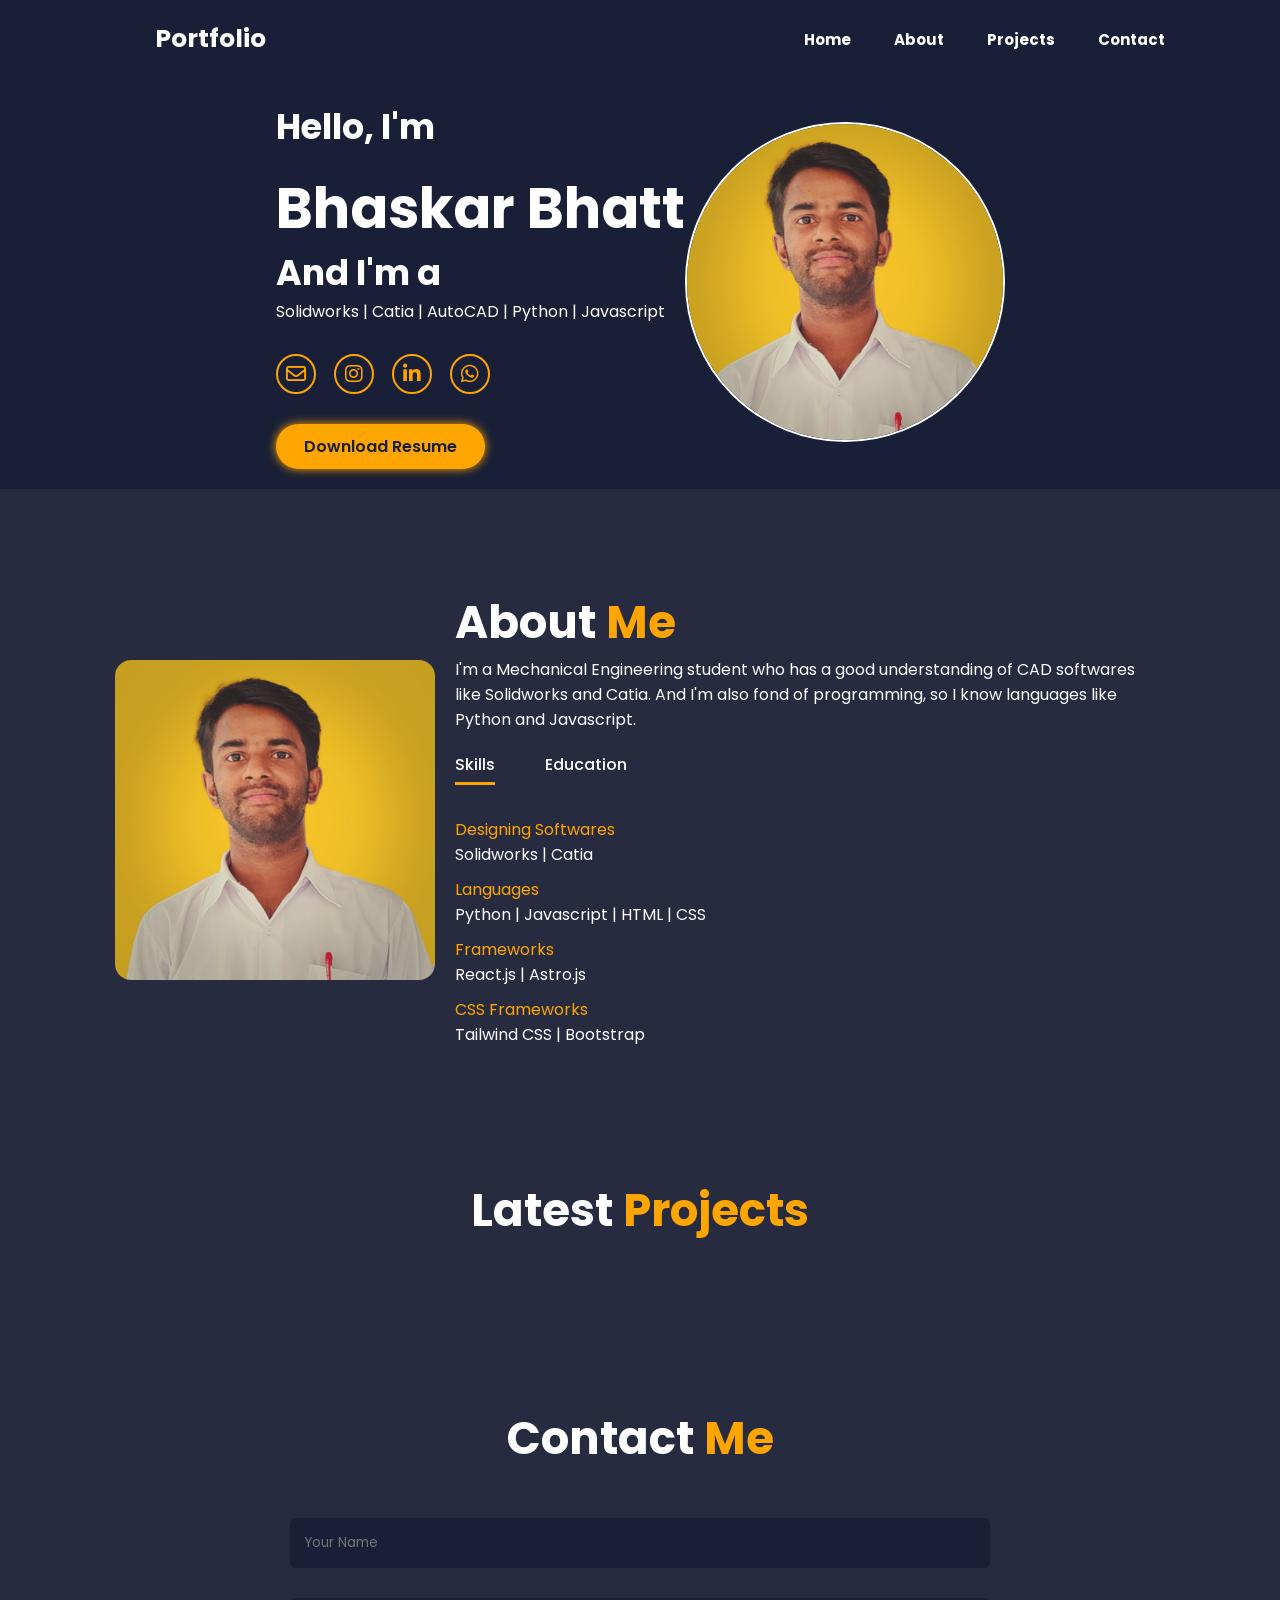
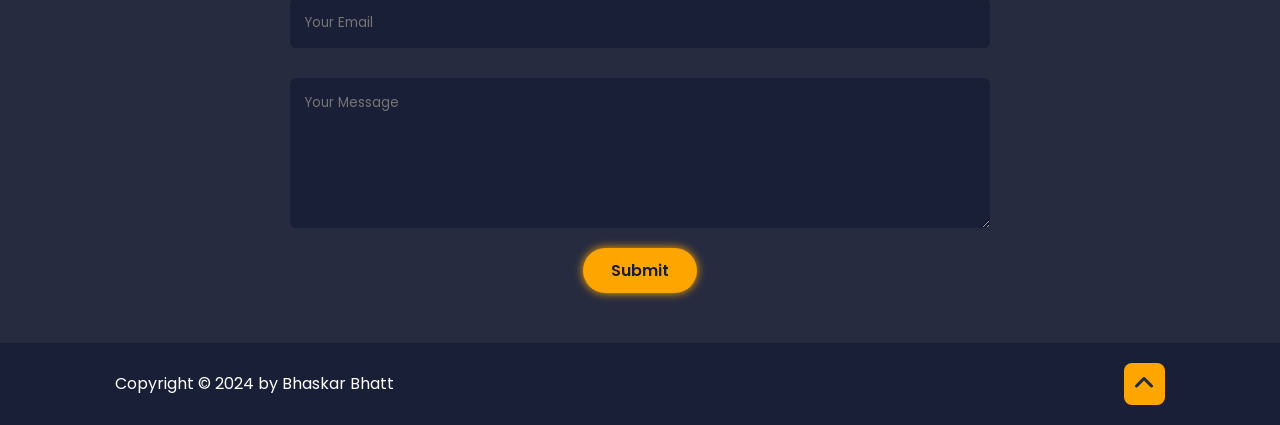
==== index.html @ 1a880093 "Add initial program files" ====
<!DOCTYPE html>
<html lang="en">

<head>
  <meta charset="UTF-8" />
  <meta name="viewport" content="width=device-width, initial-scale=1.0" />
  <link rel="stylesheet" href="style.css" />
  <link rel="stylesheet" href="https://unpkg.com/boxicons@latest/css/boxicons.min.css" />
  <link rel="stylesheet" href="https://cdnjs.cloudflare.com/ajax/libs/font-awesome/6.6.0/css/all.min.css" />
  <script src="https://kit.fontawesome.com/bd7de15e5d.js" crossorigin="anonymous"></script>
  <title>Portfolio Website</title>
</head>

<body>
  <!-- Header -->
  <header class="header">
    <a href="#" class="logo">Portfolio</a>
    <i class="fa-solid fa-bars" id="menu-icon"></i>
    <nav class="navbar">
      <a href="#home">Home</a>
      <a href="#about">About</a>
      <a href="#project">Projects</a>
      <a href="#contact">Contact</a>
    </nav>
  </header>

  <!-- Home Section -->
  <section class="home" id="home">
    <div class="home-content">
      <h3>Hello, I'm</h3>
      <h1>Bhaskar Bhatt</h1>
      <h3>And I'm a <br><span class="auto-text"></span></h3>
      <p>Solidworks | Catia | AutoCAD | Python | Javascript</p>
      <div class="social-media">
        <a href="#"><i class="fa-regular fa-envelope"></i></a>
        <a href="#"><i class="fa-brands fa-instagram"></i></a>
        <a href="#"><i class="fa-brands fa-linkedin-in"></i></a>
        <a href="#"><i class="fa-brands fa-whatsapp"></i></a>
      </div>
      <a href="#" class="btn">Download Resume</a>
    </div>
    <div class="home-image">
      <img src="home.jpg" alt="image">
    </div>
  </section>

  <section class="about" id="about">
    <div class="about-img">
      <img src="home.jpg" alt="image">
    </div>
    <div class="about-content">
      <h2 class="heading">About <span>Me</span></h2>
      <p>I'm a Mechanical Engineering student who has a good understanding of CAD softwares like Solidworks and Catia.
        And I'm also fond of programming, so I know languages like Python and Javascript.</p>
      <div class="tab-titles">
        <p class="tab-links active-link" onclick="opentab('skills')">Skills</p>
        <p class="tab-links" onclick="opentab('education')">Education</p>
      </div>
      <div class="tab-contents active-tab" id="skills">
        <ul>
          <li><span>Designing Softwares</span><br>Solidworks | Catia</li>
          <li><span>Languages</span><br>Python | Javascript | HTML | CSS </li>
          <li><span>Frameworks</span><br>React.js | Astro.js</li>
          <li><span>CSS Frameworks</span><br>Tailwind CSS | Bootstrap</li>
        </ul>
      </div>
      <div class="tab-contents" id="education">
        <ul>
          <li><span>2020</span><br>Intermediate (Physics | Chemistry | Maths | Computer Science) <br>Grade: 86.6%</li>
          <li><span>2021-25</span><br>B.Tech Mechanical Engineering</li>
        </ul>
      </div>
    </div>
  </section>


  <section class="project" id="project">
    <h2 class="heading">Latest <span>Projects</span></h2>
    <div class="project-container">
      <a href="https://bhaskarbhatt005.github.io/vitm" target="_blank">
        <div class="project-box">
          <img src="https://encrypted-tbn0.gstatic.com/images?q=tbn:ANd9GcSyOSuXXQhwbzzGm-dhkSn6XuniqV4Hrsob8w&s" alt="">
          <div class="project-layer">
            <h4>Web Design</h4>
            <p>Lorem ipsum, dolor sit amet consectetur adipisicing elit. Animi, aut?</p>
            <i class="fa-solid fa-up-right-from-square"></i>
          </div>
        </div>
      </a>
      <a href="">
        <div class="project-box">
          <img src="https://www.solidworks.com/sites/default/files/styles/large/public/2021-04/media-datasheet-3dxswforedu-thumb-2.png?itok=AkGNvNbs" alt="">
          <div class="project-layer">
            <h4>Web Design</h4>
            <p>Lorem ipsum, dolor sit amet consectetur adipisicing elit. Animi, aut?</p>
            <i class="fa-solid fa-up-right-from-square"></i>
          </div>
        </div>
      </a>
      <a href="">
        <div class="project-box">
          <img src="https://media.istockphoto.com/id/1190108791/photo/female-automotive-engineer-uses-digital-tablet-with-augmented-reality-for-car-design-analysis.jpg?s=612x612&w=0&k=20&c=QG3xamro3N4dZBaH-IaAS3WqFBeznKHh7LEe8M3jLAI=" alt="">
          <div class="project-layer">
            <h4>Web Design</h4>
            <p>Lorem ipsum, dolor sit amet consectetur adipisicing elit. Animi, aut?</p>
            <i class="fa-solid fa-up-right-from-square"></i>
          </div>
        </div>
      </a>
    </div>
  </section>

  <section class="contact" id="contact">
    <h2 class="heading">Contact <span>Me</span></h2>
    <form action="#">
        <input type="text" name="Name" placeholder="Your Name" required>
        <input type="text" name="email" placeholder="Your Email" required>
        <textarea name="Message" rows="6" placeholder="Your Message"></textarea>
        <button type="submit" class="btn">Submit</button>

    </form>
  </section>

  <footer class="footer">
    <div class="footer-text">
      <p>Copyright &copy; 2024 by Bhaskar Bhatt </p>
    </div>
    <div class="footer-icontop">
      <a href="#home"><i class="fa-solid fa-angle-up"></i></a>
    </div>
  </footer>

  <script src="https://unpkg.com/scrollreveal"></script>
  <script src="https://unpkg.com/typed.js@2.1.0/dist/typed.umd.js"></script>
  <script src="script.js"></script>
</body>

</html>
---- style.css ----
@import url('https://fonts.googleapis.com/css2?family=Poppins:ital,wght@0,100;0,200;0,300;0,400;0,500;0,600;0,700;0,800;0,900;1,100;1,200;1,300;1,400;1,500;1,600;1,700;1,800;1,900&display=swap');

*{
    margin: 0;
    padding: 0;
    box-sizing: border-box;
    border: none;
    text-decoration: none;
    outline: none;
    scroll-behavior: smooth;
    font-family: "Poppins", system-ui;
}

:root{
    --bg-color: #191f36;
    --snd-bf-color: #262b40;
    --text-color: #fff;
    --main-color: orange;
}

html{
        font-size: 62.5%;
        overflow-x: hidden;
}

body{
    background: var(--bg-color);
    color: var(--text-color);
}

section{
    /* min-height: 100vh; */
    padding: 10rem 9% 2rem;
}

.header{
    position: fixed;
    top: 0;
    left: 0;
    width: 100%;
    padding: 2rem 9%;
    background: var(--bg-color);
    display: flex;
    justify-content: space-between;
    align-items: center;
    z-index: 100;
}

.logo{
    font-size: 2.5rem;
    color: var(--text-color);
    margin-left: 4rem;
    font-weight: 700;
}

.navbar a{
    font-size: 1.5rem;
    color: var(--text-color);
    margin-left: 4rem;
    font-weight: 700;
}

.navbar a:hover,
.navbar a:active{
    color: var(--main-color);
}


#menu-icon{
    font-size: 3.6rem;
    color: var(--text-color);
    display: none;
}

.home{
    display: flex;
    justify-content: center;
    align-items: center;
}



.home-image{
    /* width: 30%; */
    text-align: center;
}

.home-content h3{
    font-size: 3.5rem;
    font-weight: 700;
}

.home-content h3:nth-last-of-type(2){
    margin-bottom: 2rem;
}

span{
    color: var(--main-color);
}

.home-content h1{
    font-size: 5.6rem;
    font-weight: 700;
    line-height: 1.3;
}

.home-image img{
    width: 25vw;
    animation: floatImage 4s ease-in-out infinite;
    border-radius: 50%;
    border: 2px solid white;
}

@keyframes floatImage{
    0%{
        transform: translateY(0);
    }
    50%{
        transform: translateY(-2.4rem);
    }
    100%{
        transform: translateY(0);
    }
}

.home-content p{
    font-size: 1.6rem;
}

.social-media a{
    display: inline flex;
    justify-content: center;
    align-items: center;
    width: 4rem;
    height: 4rem;
    font-size: 2rem;
    color: var(--main-color);
    background: transparent;
    border: .2rem solid var(--main-color);
    border-radius: 50%;
    margin: 3rem 1.5rem 3rem 0;
    transition: .5s ease;
}

.social-media a:hover{
    background: var(--main-color);
    color: var(--snd-bf-color);
    box-shadow: 0 0 1rem var(--main-color);
}

.btn{
    display: inline-block;
    padding: 1rem 2.8rem;
    background: var(--main-color);
    border-radius: 4rem;
    box-shadow: 0 0 1rem var(--main-color);
    font-size: 1.6rem;
    color: var(--bg-color);
    font-weight: 600;
    transition: 0.5s ease;
}

.btn:hover{
    box-shadow: none;
}

.about{
    display: flex;
    justify-content: center;
    align-items: center;
    gap: 2rem;
    background: var(--snd-bf-color);
}

.about-img img{
    width: 25vw;
    border-radius: 5%;
}

.heading{
    text-align: center;
    font-size: 4.5rem
}

.about-content h2{
    text-align: left;
    /* line-height: 1.2rem; */
}

.about-content p{
    font-size: 1.6rem;
}

.tab-titles{
    display: flex;
    margin: 20px 0px 40px;
}

.tab-links{
    margin-right: 5rem;
    font-size: 1.8px;
    font-weight: 500;
    cursor: pointer;
    position: relative;
}

.tab-links::after{
    content: '';
    width: 0;
    height: 0.3rem;
    background: var(--main-color);
    position: absolute;
    left: 0;
    bottom: -0.8rem;
    transition: 0.5s;
}

.tab-links.active-link::after{
    width: 100%;
}

.tab-contents ul li{
    list-style: none;
    margin: 1rem 0;
    font-size: 1.6rem;
}

.tab-contents{
    display: none;
}

.tab-contents.active-tab{
    display: block;
}

.about{
    display: flex;
    justify-content: center;
    align-items: center;

}

.project{
    background: var(--snd-bf-color);
}

.project h2{
    margin-bottom: 4rem;
}

.project-container{
    display: grid;
    grid-template-columns: repeat(3, 1fr);
    align-items: center;
    gap: 2.5rem;
}

.project-container .project-box{
    position: relative;
    border-radius: 2rem;
    box-shadow: 0 0 1rem var(--bg-color);
    overflow: hidden;
    display: flex;
}

a .project-box img{
    width: 100%;
    transition: 0.5s ease;
    opacity: 0.7;
}

a .project-box:hover img{
    transform: scale(1.1);
}

a .project-box .project-layer{
    position: absolute;
    bottom: 0;
    left: 0;
    width: 100%;
    height: 100%;
    background: linear-gradient(rgba(0,0,0,0.1), var(--main-color));
    display: flex;
    justify-content: center;
    align-items: center;
    flex-direction: column;
    text-align: center;
    padding: 0 4rem;
    transform: translateY(100%);
    transition: 0.5s ease;
}

a .project-box:hover .project-layer{
    transform: translateY(0);
}

.project-layer{
    color: var(--text-color);
}

.project-layer h4{
    font-size: 3rem;
}

.project-layer p{
    font-size: 1.6rem;
    margin: 0.3rem 0 1rem;
}

.project-layer a{
    display: inline-flex;
    justify-content: center;
    align-items: center;
    width: 5rem;
    height: 5rem;
    background: var(--text-color);
    border-radius: 50%;
}

.project-layer a i{
    font-size: 2rem;
    color: var(--snd-bf-color);
}

.contact{
    background: var(--snd-bf-color);
}

.contact h2{
    margin-bottom: 3rem;
}

.contact form{
    max-width: 70rem;
    margin: 1rem auto;
    text-align: center;
    margin-bottom: 3rem;
}

.contact form .input-box{
    display: flex;
    justify-content: space-between;
    flex-wrap: wrap;
}

form input, form textarea{
    width: 100%;
    border: 0;
    outline: none;
    background: var(--bg-color);
    padding: 1.5rem;
    margin: 1.5rem 0;
    color: var(--text-color);
    border-radius: 0.6rem;
}

.footer{
    display: flex;
    justify-content: space-between;
    align-items: center;
    flex-wrap: wrap;
    padding: 2rem 9%;
    /* background: var(--snd-bf-color); */
}

.footer-text{
    font-size: 1.6rem;
}

.footer-icontop{
    display: inline-flex;
    justify-content: center;
    align-items: center;
    padding: 0.8rem 1rem;
    background: var(--main-color);
    border-radius: 0.8rem;
    transition: 0.5s ease
}

.footer-icontop a:hover{
    box-shadow: 0 0 1rem var(--main-color);
}

.footer-icontop a i{
    font-size: 2.4rem;
    color: var(--snd-bf-color);
}

/* Media Quary */

@media(max-width:1200px){
    html{
        font-size: 55%;
    }
}

@media(max-width:991px){
    .header{
        padding: 2rem 3%;
    }
    section{
        padding: 10rem 3%;
    }
    
    .project{
        padding-bottom: 7rem;
    }
    .contact{
        min-height: auto;
    }
    .footer{
        padding: 2rem 3%;
    }
}

@media(max-width:768px){
    #menu-icon{
        display: block;
    }
    .navbar{
        position: absolute;
        top: 100%;
        left: 0;
        width: 100%;
        padding: 1rem 3%;
        background: var(--bg-color);
        border-top: o.1rem solid rgba(0,0,0,0.2);
        box-shadow: 0 0.5rem rgba(0,0,0,0.2);
        display: none;
    }
    .navbar.active{
        display: block;
    }
    .navbar a{
        display: block;
        font-size: 2rem;
        margin: 3rem 0;
    }
    .home{
        flex-direction: column;
    }
    .home-content h3{
        font-size: 2.6rem;
    }
    .home-content h1{
        font-size: 5rem;
    }
    .home-content{
        order: 2;
    }
    .home-image img{
        width: 70vw;
        margin-top: 4rem;
    }
    .about{
        flex-direction: column;
    }
    .about-img img{
        width: 70vw;
    }
    .project h2{
        margin-bottom: 3rem;
    }
    .project-container{
        grid-template-columns: 1fr;

    }
}
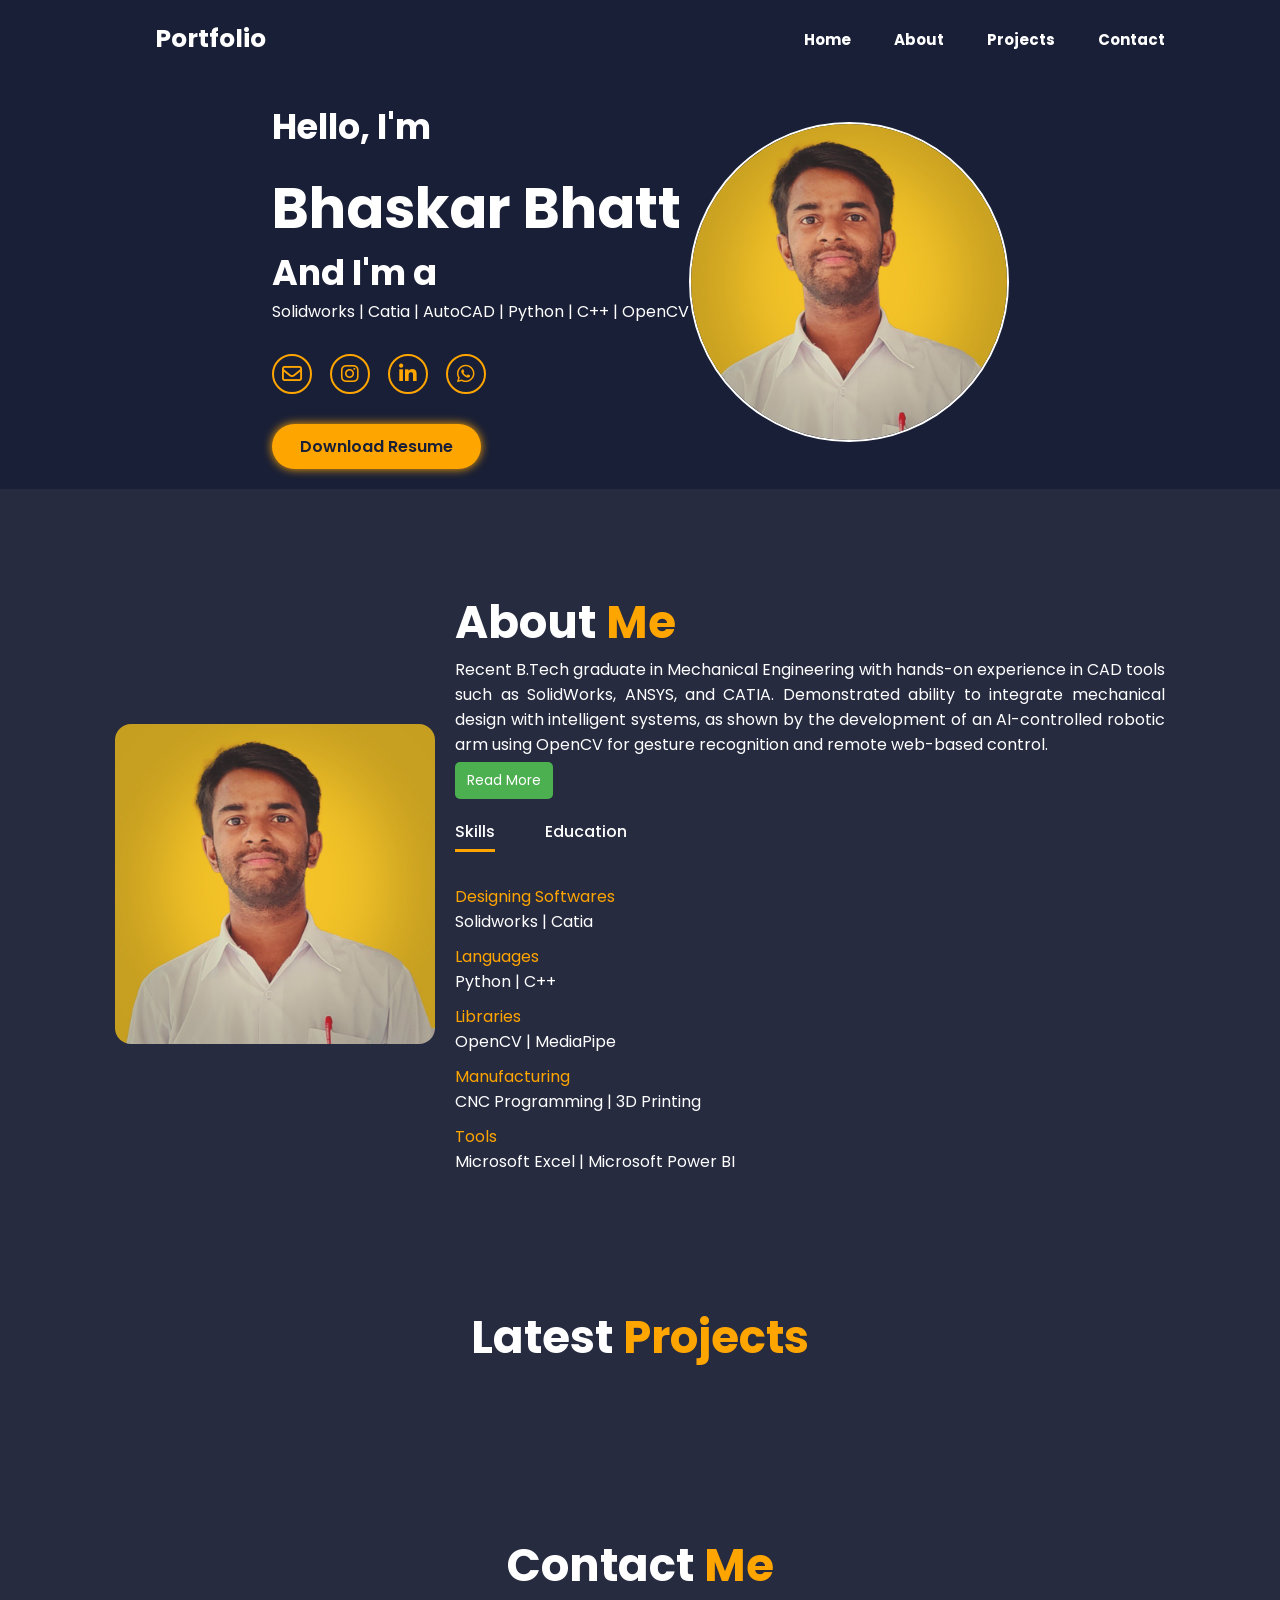
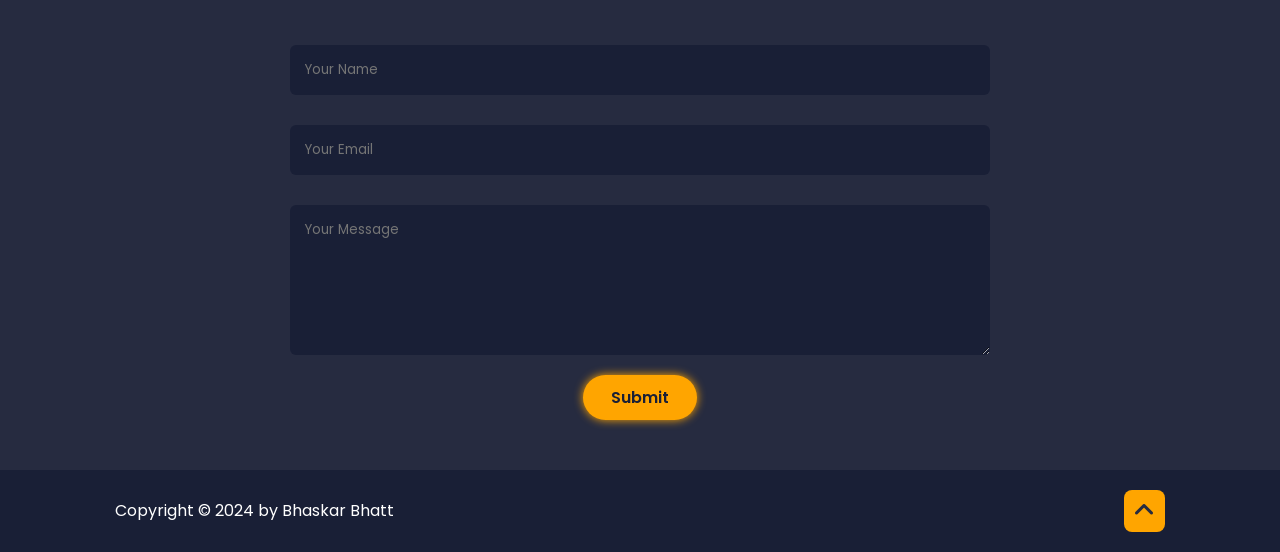
==== commit 42c6a73f: "Add files via upload" ====
--- a/index.html
+++ b/index.html
@@ -1,138 +1,189 @@
-<!DOCTYPE html>
-<html lang="en">
-
-<head>
-  <meta charset="UTF-8" />
-  <meta name="viewport" content="width=device-width, initial-scale=1.0" />
-  <link rel="stylesheet" href="style.css" />
-  <link rel="stylesheet" href="https://unpkg.com/boxicons@latest/css/boxicons.min.css" />
-  <link rel="stylesheet" href="https://cdnjs.cloudflare.com/ajax/libs/font-awesome/6.6.0/css/all.min.css" />
-  <script src="https://kit.fontawesome.com/bd7de15e5d.js" crossorigin="anonymous"></script>
-  <title>Portfolio Website</title>
-</head>
-
-<body>
-  <!-- Header -->
-  <header class="header">
-    <a href="#" class="logo">Portfolio</a>
-    <i class="fa-solid fa-bars" id="menu-icon"></i>
-    <nav class="navbar">
-      <a href="#home">Home</a>
-      <a href="#about">About</a>
-      <a href="#project">Projects</a>
-      <a href="#contact">Contact</a>
-    </nav>
-  </header>
-
-  <!-- Home Section -->
-  <section class="home" id="home">
-    <div class="home-content">
-      <h3>Hello, I'm</h3>
-      <h1>Bhaskar Bhatt</h1>
-      <h3>And I'm a <br><span class="auto-text"></span></h3>
-      <p>Solidworks | Catia | AutoCAD | Python | Javascript</p>
-      <div class="social-media">
-        <a href="#"><i class="fa-regular fa-envelope"></i></a>
-        <a href="#"><i class="fa-brands fa-instagram"></i></a>
-        <a href="#"><i class="fa-brands fa-linkedin-in"></i></a>
-        <a href="#"><i class="fa-brands fa-whatsapp"></i></a>
-      </div>
-      <a href="#" class="btn">Download Resume</a>
-    </div>
-    <div class="home-image">
-      <img src="home.jpg" alt="image">
-    </div>
-  </section>
-
-  <section class="about" id="about">
-    <div class="about-img">
-      <img src="home.jpg" alt="image">
-    </div>
-    <div class="about-content">
-      <h2 class="heading">About <span>Me</span></h2>
-      <p>I'm a Mechanical Engineering student who has a good understanding of CAD softwares like Solidworks and Catia.
-        And I'm also fond of programming, so I know languages like Python and Javascript.</p>
-      <div class="tab-titles">
-        <p class="tab-links active-link" onclick="opentab('skills')">Skills</p>
-        <p class="tab-links" onclick="opentab('education')">Education</p>
-      </div>
-      <div class="tab-contents active-tab" id="skills">
-        <ul>
-          <li><span>Designing Softwares</span><br>Solidworks | Catia</li>
-          <li><span>Languages</span><br>Python | Javascript | HTML | CSS </li>
-          <li><span>Frameworks</span><br>React.js | Astro.js</li>
-          <li><span>CSS Frameworks</span><br>Tailwind CSS | Bootstrap</li>
-        </ul>
-      </div>
-      <div class="tab-contents" id="education">
-        <ul>
-          <li><span>2020</span><br>Intermediate (Physics | Chemistry | Maths | Computer Science) <br>Grade: 86.6%</li>
-          <li><span>2021-25</span><br>B.Tech Mechanical Engineering</li>
-        </ul>
-      </div>
-    </div>
-  </section>
-
-
-  <section class="project" id="project">
-    <h2 class="heading">Latest <span>Projects</span></h2>
-    <div class="project-container">
-      <a href="https://bhaskarbhatt005.github.io/vitm" target="_blank">
-        <div class="project-box">
-          <img src="https://encrypted-tbn0.gstatic.com/images?q=tbn:ANd9GcSyOSuXXQhwbzzGm-dhkSn6XuniqV4Hrsob8w&s" alt="">
-          <div class="project-layer">
-            <h4>Web Design</h4>
-            <p>Lorem ipsum, dolor sit amet consectetur adipisicing elit. Animi, aut?</p>
-            <i class="fa-solid fa-up-right-from-square"></i>
-          </div>
-        </div>
-      </a>
-      <a href="">
-        <div class="project-box">
-          <img src="https://www.solidworks.com/sites/default/files/styles/large/public/2021-04/media-datasheet-3dxswforedu-thumb-2.png?itok=AkGNvNbs" alt="">
-          <div class="project-layer">
-            <h4>Web Design</h4>
-            <p>Lorem ipsum, dolor sit amet consectetur adipisicing elit. Animi, aut?</p>
-            <i class="fa-solid fa-up-right-from-square"></i>
-          </div>
-        </div>
-      </a>
-      <a href="">
-        <div class="project-box">
-          <img src="https://media.istockphoto.com/id/1190108791/photo/female-automotive-engineer-uses-digital-tablet-with-augmented-reality-for-car-design-analysis.jpg?s=612x612&w=0&k=20&c=QG3xamro3N4dZBaH-IaAS3WqFBeznKHh7LEe8M3jLAI=" alt="">
-          <div class="project-layer">
-            <h4>Web Design</h4>
-            <p>Lorem ipsum, dolor sit amet consectetur adipisicing elit. Animi, aut?</p>
-            <i class="fa-solid fa-up-right-from-square"></i>
-          </div>
-        </div>
-      </a>
-    </div>
-  </section>
-
-  <section class="contact" id="contact">
-    <h2 class="heading">Contact <span>Me</span></h2>
-    <form action="#">
-        <input type="text" name="Name" placeholder="Your Name" required>
-        <input type="text" name="email" placeholder="Your Email" required>
-        <textarea name="Message" rows="6" placeholder="Your Message"></textarea>
-        <button type="submit" class="btn">Submit</button>
-
-    </form>
-  </section>
-
-  <footer class="footer">
-    <div class="footer-text">
-      <p>Copyright &copy; 2024 by Bhaskar Bhatt </p>
-    </div>
-    <div class="footer-icontop">
-      <a href="#home"><i class="fa-solid fa-angle-up"></i></a>
-    </div>
-  </footer>
-
-  <script src="https://unpkg.com/scrollreveal"></script>
-  <script src="https://unpkg.com/typed.js@2.1.0/dist/typed.umd.js"></script>
-  <script src="script.js"></script>
-</body>
-
-</html>+<!DOCTYPE html>
+<html lang="en">
+  <head>
+    <meta charset="UTF-8" />
+    <meta name="viewport" content="width=device-width, initial-scale=1.0" />
+    <link rel="stylesheet" href="style.css" />
+    <link
+      rel="stylesheet"
+      href="https://unpkg.com/boxicons@latest/css/boxicons.min.css"
+    />
+    <link
+      rel="stylesheet"
+      href="https://cdnjs.cloudflare.com/ajax/libs/font-awesome/6.6.0/css/all.min.css"
+    />
+    <script
+      src="https://kit.fontawesome.com/bd7de15e5d.js"
+      crossorigin="anonymous"
+    ></script>
+    <title>Portfolio Website</title>
+  </head>
+
+  <body>
+    <!-- Header -->
+    <header class="header">
+      <a href="#" class="logo">Portfolio</a>
+      <i class="fa-solid fa-bars" id="menu-icon"></i>
+      <nav class="navbar">
+        <a href="#home">Home</a>
+        <a href="#about">About</a>
+        <a href="#project">Projects</a>
+        <a href="#contact">Contact</a>
+      </nav>
+    </header>
+
+    <!-- Home Section -->
+    <section class="home" id="home">
+      <div class="home-content">
+        <h3>Hello, I'm</h3>
+        <h1>Bhaskar Bhatt</h1>
+        <h3>And I'm a <br /><span class="auto-text"></span></h3>
+        <p>Solidworks | Catia | AutoCAD | Python | C++ | OpenCV</p>
+        <div class="social-media">
+          <a href="mailto:deepakbhatt.db05@gmail.com"
+            ><i class="fa-regular fa-envelope"></i
+          ></a>
+          <a href="https://www.instagram.com/bhaskar._.bhatt/"
+            ><i class="fa-brands fa-instagram"></i
+          ></a>
+          <a href="https://www.linkedin.com/in/bhaskar-bhatt-me"
+            ><i class="fa-brands fa-linkedin-in"></i
+          ></a>
+          <a href="tel:9411705919"><i class="fa-brands fa-whatsapp"></i></a>
+        </div>
+        <a href="Resume.pdf" class="btn">Download Resume</a>
+      </div>
+      <div class="home-image">
+        <img src="home.jpg" alt="image" />
+      </div>
+    </section>
+
+    <section class="about" id="about">
+      <div class="about-img">
+        <img src="home.jpg" alt="image" />
+      </div>
+      <div class="about-content">
+        <h2 class="heading">About <span>Me</span></h2>
+        <p style="text-align: justify">
+          Recent B.Tech graduate in Mechanical Engineering with hands-on
+          experience in CAD tools such as SolidWorks, ANSYS, and CATIA.
+          Demonstrated ability to integrate mechanical design with intelligent
+          systems, as shown by the development of an AI-controlled robotic arm
+          using OpenCV for gesture recognition and remote web-based control.
+          <span class="more-text" style="color: white;">
+            Presented research on "Design Process and Development of Automation
+          for Smart Buildings" at the CE2CT-2025 conference. Recognized for
+          leadership as Cultural Captain and active contributor to technical
+          clubs, reflecting strong communication and team management skills.
+          Eager to contribute to innovative mechanical and automation projects
+          that combine design thinking with practical engineering solutions.
+          </span>
+        </p>
+        <button class="read-more-btn" onclick="toggleText()">Read More</button>
+
+        <div class="tab-titles">
+          <p class="tab-links active-link" onclick="opentab('skills')">
+            Skills
+          </p>
+          <p class="tab-links" onclick="opentab('education')">Education</p>
+        </div>
+        <div class="tab-contents active-tab" id="skills">
+          <ul>
+            <li><span>Designing Softwares</span><br />Solidworks | Catia</li>
+            <li><span>Languages</span><br />Python | C++</li>
+            <li><span>Libraries</span><br />OpenCV | MediaPipe</li>
+            <li>
+              <span>Manufacturing</span><br />CNC Programming | 3D Printing
+            </li>
+            <li>
+              <span>Tools</span><br />Microsoft Excel | Microsoft Power BI
+            </li>
+          </ul>
+        </div>
+        <div class="tab-contents" id="education">
+          <ul>
+            <li>
+              <span>2020</span><br />Intermediate (Physics | Chemistry | Maths |
+              Computer Science) <br />Grade: 86.6%
+            </li>
+            <li><span>2021-25</span><br />B.Tech Mechanical Engineering</li>
+          </ul>
+        </div>
+      </div>
+    </section>
+
+    <section class="project" id="project">
+      <h2 class="heading">Latest <span>Projects</span></h2>
+      <div class="project-container">
+        <a href="Designing/Ansys/" target="_blank">
+          <div class="project-box">
+            <img
+              src="Images/2021-09-ansys-og.jpg"
+              alt=""
+            />
+            <div class="project-layer">
+              <h4>Ansys</h4>
+              <p>
+                Structural and thermal analysis simulations
+              </p>
+              <i class="fa-solid fa-up-right-from-square"></i>
+            </div>
+          </div>
+        </a>
+        <a href="Designing/SolidWorks/">
+          <div class="project-box">
+            <img
+              src="Images/Soliworks.jpg"
+              alt=""
+            />
+            <div class="project-layer">
+              <h4>SolidWorks</h4>
+              <p>
+                3D mechanical modeling, simulations and assemblies
+              </p>
+              <i class="fa-solid fa-up-right-from-square"></i>
+            </div>
+          </div>
+        </a>
+        <a href="Designing/AutoCAD/">
+          <div class="project-box">
+            <img
+              src="https://media.istockphoto.com/id/1190108791/photo/female-automotive-engineer-uses-digital-tablet-with-augmented-reality-for-car-design-analysis.jpg?s=612x612&w=0&k=20&c=QG3xamro3N4dZBaH-IaAS3WqFBeznKHh7LEe8M3jLAI="
+              alt=""
+            />
+            <div class="project-layer">
+              <h4>AutoCAD</h4>
+              <p>
+                2D drafting and technical schematics
+              </p>
+              <i class="fa-solid fa-up-right-from-square"></i>
+            </div>
+          </div>
+        </a>
+      </div>
+    </section>
+
+    <section class="contact" id="contact">
+      <h2 class="heading">Contact <span>Me</span></h2>
+      <form action="#">
+        <input type="text" name="Name" placeholder="Your Name" required />
+        <input type="text" name="email" placeholder="Your Email" required />
+        <textarea name="Message" rows="6" placeholder="Your Message"></textarea>
+        <button type="submit" class="btn">Submit</button>
+      </form>
+    </section>
+
+    <footer class="footer">
+      <div class="footer-text">
+        <p>Copyright &copy; 2024 by Bhaskar Bhatt</p>
+      </div>
+      <div class="footer-icontop">
+        <a href="#home"><i class="fa-solid fa-angle-up"></i></a>
+      </div>
+    </footer>
+
+    <script src="https://unpkg.com/scrollreveal"></script>
+    <script src="https://unpkg.com/typed.js@2.1.0/dist/typed.umd.js"></script>
+    <script src="script.js"></script>
+  </body>
+</html>
--- a/style.css
+++ b/style.css
@@ -1,468 +1,483 @@
-@import url('https://fonts.googleapis.com/css2?family=Poppins:ital,wght@0,100;0,200;0,300;0,400;0,500;0,600;0,700;0,800;0,900;1,100;1,200;1,300;1,400;1,500;1,600;1,700;1,800;1,900&display=swap');
-
-*{
-    margin: 0;
-    padding: 0;
-    box-sizing: border-box;
-    border: none;
-    text-decoration: none;
-    outline: none;
-    scroll-behavior: smooth;
-    font-family: "Poppins", system-ui;
-}
-
-:root{
-    --bg-color: #191f36;
-    --snd-bf-color: #262b40;
-    --text-color: #fff;
-    --main-color: orange;
-}
-
-html{
-        font-size: 62.5%;
-        overflow-x: hidden;
-}
-
-body{
-    background: var(--bg-color);
-    color: var(--text-color);
-}
-
-section{
-    /* min-height: 100vh; */
-    padding: 10rem 9% 2rem;
-}
-
-.header{
-    position: fixed;
-    top: 0;
-    left: 0;
-    width: 100%;
-    padding: 2rem 9%;
-    background: var(--bg-color);
-    display: flex;
-    justify-content: space-between;
-    align-items: center;
-    z-index: 100;
-}
-
-.logo{
-    font-size: 2.5rem;
-    color: var(--text-color);
-    margin-left: 4rem;
-    font-weight: 700;
-}
-
-.navbar a{
-    font-size: 1.5rem;
-    color: var(--text-color);
-    margin-left: 4rem;
-    font-weight: 700;
-}
-
-.navbar a:hover,
-.navbar a:active{
-    color: var(--main-color);
-}
-
-
-#menu-icon{
-    font-size: 3.6rem;
-    color: var(--text-color);
-    display: none;
-}
-
-.home{
-    display: flex;
-    justify-content: center;
-    align-items: center;
-}
-
-
-
-.home-image{
-    /* width: 30%; */
-    text-align: center;
-}
-
-.home-content h3{
-    font-size: 3.5rem;
-    font-weight: 700;
-}
-
-.home-content h3:nth-last-of-type(2){
-    margin-bottom: 2rem;
-}
-
-span{
-    color: var(--main-color);
-}
-
-.home-content h1{
-    font-size: 5.6rem;
-    font-weight: 700;
-    line-height: 1.3;
-}
-
-.home-image img{
-    width: 25vw;
-    animation: floatImage 4s ease-in-out infinite;
-    border-radius: 50%;
-    border: 2px solid white;
-}
-
-@keyframes floatImage{
-    0%{
-        transform: translateY(0);
-    }
-    50%{
-        transform: translateY(-2.4rem);
-    }
-    100%{
-        transform: translateY(0);
-    }
-}
-
-.home-content p{
-    font-size: 1.6rem;
-}
-
-.social-media a{
-    display: inline flex;
-    justify-content: center;
-    align-items: center;
-    width: 4rem;
-    height: 4rem;
-    font-size: 2rem;
-    color: var(--main-color);
-    background: transparent;
-    border: .2rem solid var(--main-color);
-    border-radius: 50%;
-    margin: 3rem 1.5rem 3rem 0;
-    transition: .5s ease;
-}
-
-.social-media a:hover{
-    background: var(--main-color);
-    color: var(--snd-bf-color);
-    box-shadow: 0 0 1rem var(--main-color);
-}
-
-.btn{
-    display: inline-block;
-    padding: 1rem 2.8rem;
-    background: var(--main-color);
-    border-radius: 4rem;
-    box-shadow: 0 0 1rem var(--main-color);
-    font-size: 1.6rem;
-    color: var(--bg-color);
-    font-weight: 600;
-    transition: 0.5s ease;
-}
-
-.btn:hover{
-    box-shadow: none;
-}
-
-.about{
-    display: flex;
-    justify-content: center;
-    align-items: center;
-    gap: 2rem;
-    background: var(--snd-bf-color);
-}
-
-.about-img img{
-    width: 25vw;
-    border-radius: 5%;
-}
-
-.heading{
-    text-align: center;
-    font-size: 4.5rem
-}
-
-.about-content h2{
-    text-align: left;
-    /* line-height: 1.2rem; */
-}
-
-.about-content p{
-    font-size: 1.6rem;
-}
-
-.tab-titles{
-    display: flex;
-    margin: 20px 0px 40px;
-}
-
-.tab-links{
-    margin-right: 5rem;
-    font-size: 1.8px;
-    font-weight: 500;
-    cursor: pointer;
-    position: relative;
-}
-
-.tab-links::after{
-    content: '';
-    width: 0;
-    height: 0.3rem;
-    background: var(--main-color);
-    position: absolute;
-    left: 0;
-    bottom: -0.8rem;
-    transition: 0.5s;
-}
-
-.tab-links.active-link::after{
-    width: 100%;
-}
-
-.tab-contents ul li{
-    list-style: none;
-    margin: 1rem 0;
-    font-size: 1.6rem;
-}
-
-.tab-contents{
-    display: none;
-}
-
-.tab-contents.active-tab{
-    display: block;
-}
-
-.about{
-    display: flex;
-    justify-content: center;
-    align-items: center;
-
-}
-
-.project{
-    background: var(--snd-bf-color);
-}
-
-.project h2{
-    margin-bottom: 4rem;
-}
-
-.project-container{
-    display: grid;
-    grid-template-columns: repeat(3, 1fr);
-    align-items: center;
-    gap: 2.5rem;
-}
-
-.project-container .project-box{
-    position: relative;
-    border-radius: 2rem;
-    box-shadow: 0 0 1rem var(--bg-color);
-    overflow: hidden;
-    display: flex;
-}
-
-a .project-box img{
-    width: 100%;
-    transition: 0.5s ease;
-    opacity: 0.7;
-}
-
-a .project-box:hover img{
-    transform: scale(1.1);
-}
-
-a .project-box .project-layer{
-    position: absolute;
-    bottom: 0;
-    left: 0;
-    width: 100%;
-    height: 100%;
-    background: linear-gradient(rgba(0,0,0,0.1), var(--main-color));
-    display: flex;
-    justify-content: center;
-    align-items: center;
-    flex-direction: column;
-    text-align: center;
-    padding: 0 4rem;
-    transform: translateY(100%);
-    transition: 0.5s ease;
-}
-
-a .project-box:hover .project-layer{
-    transform: translateY(0);
-}
-
-.project-layer{
-    color: var(--text-color);
-}
-
-.project-layer h4{
-    font-size: 3rem;
-}
-
-.project-layer p{
-    font-size: 1.6rem;
-    margin: 0.3rem 0 1rem;
-}
-
-.project-layer a{
-    display: inline-flex;
-    justify-content: center;
-    align-items: center;
-    width: 5rem;
-    height: 5rem;
-    background: var(--text-color);
-    border-radius: 50%;
-}
-
-.project-layer a i{
-    font-size: 2rem;
-    color: var(--snd-bf-color);
-}
-
-.contact{
-    background: var(--snd-bf-color);
-}
-
-.contact h2{
-    margin-bottom: 3rem;
-}
-
-.contact form{
-    max-width: 70rem;
-    margin: 1rem auto;
-    text-align: center;
-    margin-bottom: 3rem;
-}
-
-.contact form .input-box{
-    display: flex;
-    justify-content: space-between;
-    flex-wrap: wrap;
-}
-
-form input, form textarea{
-    width: 100%;
-    border: 0;
-    outline: none;
-    background: var(--bg-color);
-    padding: 1.5rem;
-    margin: 1.5rem 0;
-    color: var(--text-color);
-    border-radius: 0.6rem;
-}
-
-.footer{
-    display: flex;
-    justify-content: space-between;
-    align-items: center;
-    flex-wrap: wrap;
-    padding: 2rem 9%;
-    /* background: var(--snd-bf-color); */
-}
-
-.footer-text{
-    font-size: 1.6rem;
-}
-
-.footer-icontop{
-    display: inline-flex;
-    justify-content: center;
-    align-items: center;
-    padding: 0.8rem 1rem;
-    background: var(--main-color);
-    border-radius: 0.8rem;
-    transition: 0.5s ease
-}
-
-.footer-icontop a:hover{
-    box-shadow: 0 0 1rem var(--main-color);
-}
-
-.footer-icontop a i{
-    font-size: 2.4rem;
-    color: var(--snd-bf-color);
-}
-
-/* Media Quary */
-
-@media(max-width:1200px){
-    html{
-        font-size: 55%;
-    }
-}
-
-@media(max-width:991px){
-    .header{
-        padding: 2rem 3%;
-    }
-    section{
-        padding: 10rem 3%;
-    }
-    
-    .project{
-        padding-bottom: 7rem;
-    }
-    .contact{
-        min-height: auto;
-    }
-    .footer{
-        padding: 2rem 3%;
-    }
-}
-
-@media(max-width:768px){
-    #menu-icon{
-        display: block;
-    }
-    .navbar{
-        position: absolute;
-        top: 100%;
-        left: 0;
-        width: 100%;
-        padding: 1rem 3%;
-        background: var(--bg-color);
-        border-top: o.1rem solid rgba(0,0,0,0.2);
-        box-shadow: 0 0.5rem rgba(0,0,0,0.2);
-        display: none;
-    }
-    .navbar.active{
-        display: block;
-    }
-    .navbar a{
-        display: block;
-        font-size: 2rem;
-        margin: 3rem 0;
-    }
-    .home{
-        flex-direction: column;
-    }
-    .home-content h3{
-        font-size: 2.6rem;
-    }
-    .home-content h1{
-        font-size: 5rem;
-    }
-    .home-content{
-        order: 2;
-    }
-    .home-image img{
-        width: 70vw;
-        margin-top: 4rem;
-    }
-    .about{
-        flex-direction: column;
-    }
-    .about-img img{
-        width: 70vw;
-    }
-    .project h2{
-        margin-bottom: 3rem;
-    }
-    .project-container{
-        grid-template-columns: 1fr;
-
-    }
-}+@import url('https://fonts.googleapis.com/css2?family=Poppins:ital,wght@0,100;0,200;0,300;0,400;0,500;0,600;0,700;0,800;0,900;1,100;1,200;1,300;1,400;1,500;1,600;1,700;1,800;1,900&display=swap');
+
+*{
+    margin: 0;
+    padding: 0;
+    box-sizing: border-box;
+    border: none;
+    text-decoration: none;
+    outline: none;
+    scroll-behavior: smooth;
+    font-family: "Poppins", system-ui;
+}
+
+:root{
+    --bg-color: #191f36;
+    --snd-bf-color: #262b40;
+    --text-color: #fff;
+    --main-color: orange;
+}
+
+html{
+        font-size: 62.5%;
+        overflow-x: hidden;
+}
+
+body{
+    background: var(--bg-color);
+    color: var(--text-color);
+}
+
+section{
+    /* min-height: 100vh; */
+    padding: 10rem 9% 2rem;
+}
+
+.header{
+    position: fixed;
+    top: 0;
+    left: 0;
+    width: 100%;
+    padding: 2rem 9%;
+    background: var(--bg-color);
+    display: flex;
+    justify-content: space-between;
+    align-items: center;
+    z-index: 100;
+}
+
+.logo{
+    font-size: 2.5rem;
+    color: var(--text-color);
+    margin-left: 4rem;
+    font-weight: 700;
+}
+
+.navbar a{
+    font-size: 1.5rem;
+    color: var(--text-color);
+    margin-left: 4rem;
+    font-weight: 700;
+}
+
+.navbar a:hover,
+.navbar a:active{
+    color: var(--main-color);
+}
+
+
+#menu-icon{
+    font-size: 3.6rem;
+    color: var(--text-color);
+    display: none;
+}
+
+.home{
+    display: flex;
+    justify-content: center;
+    align-items: center;
+}
+
+
+
+.home-image{
+    /* width: 30%; */
+    text-align: center;
+}
+
+.home-content h3{
+    font-size: 3.5rem;
+    font-weight: 700;
+}
+
+.home-content h3:nth-last-of-type(2){
+    margin-bottom: 2rem;
+}
+
+span{
+    color: var(--main-color);
+}
+
+.home-content h1{
+    font-size: 5.6rem;
+    font-weight: 700;
+    line-height: 1.3;
+}
+
+.home-image img{
+    width: 25vw;
+    animation: floatImage 4s ease-in-out infinite;
+    border-radius: 50%;
+    border: 2px solid white;
+}
+
+@keyframes floatImage{
+    0%{
+        transform: translateY(0);
+    }
+    50%{
+        transform: translateY(-2.4rem);
+    }
+    100%{
+        transform: translateY(0);
+    }
+}
+
+.home-content p{
+    font-size: 1.6rem;
+}
+
+.social-media a{
+    display: inline flex;
+    justify-content: center;
+    align-items: center;
+    width: 4rem;
+    height: 4rem;
+    font-size: 2rem;
+    color: var(--main-color);
+    background: transparent;
+    border: .2rem solid var(--main-color);
+    border-radius: 50%;
+    margin: 3rem 1.5rem 3rem 0;
+    transition: .5s ease;
+}
+
+.social-media a:hover{
+    background: var(--main-color);
+    color: var(--snd-bf-color);
+    box-shadow: 0 0 1rem var(--main-color);
+}
+
+.btn{
+    display: inline-block;
+    padding: 1rem 2.8rem;
+    background: var(--main-color);
+    border-radius: 4rem;
+    box-shadow: 0 0 1rem var(--main-color);
+    font-size: 1.6rem;
+    color: var(--bg-color);
+    font-weight: 600;
+    transition: 0.5s ease;
+}
+
+.btn:hover{
+    box-shadow: none;
+}
+
+.about{
+    display: flex;
+    justify-content: center;
+    align-items: center;
+    gap: 2rem;
+    background: var(--snd-bf-color);
+}
+
+.about-img img{
+    width: 25vw;
+    border-radius: 5%;
+}
+
+.heading{
+    text-align: center;
+    font-size: 4.5rem
+}
+
+.about-content h2{
+    text-align: left;
+    /* line-height: 1.2rem; */
+}
+
+.about-content p{
+    font-size: 1.6rem;
+}
+
+.tab-titles{
+    display: flex;
+    margin: 20px 0px 40px;
+}
+
+.tab-links{
+    margin-right: 5rem;
+    font-size: 1.8px;
+    font-weight: 500;
+    cursor: pointer;
+    position: relative;
+}
+
+.tab-links::after{
+    content: '';
+    width: 0;
+    height: 0.3rem;
+    background: var(--main-color);
+    position: absolute;
+    left: 0;
+    bottom: -0.8rem;
+    transition: 0.5s;
+}
+
+.tab-links.active-link::after{
+    width: 100%;
+}
+
+.tab-contents ul li{
+    list-style: none;
+    margin: 1rem 0;
+    font-size: 1.6rem;
+}
+
+.tab-contents{
+    display: none;
+}
+
+.tab-contents.active-tab{
+    display: block;
+}
+
+.about{
+    display: flex;
+    justify-content: center;
+    align-items: center;
+
+}
+
+.project{
+    background: var(--snd-bf-color);
+}
+
+.project h2{
+    margin-bottom: 4rem;
+}
+
+.project-container{
+    display: grid;
+    grid-template-columns: repeat(3, 1fr);
+    align-items: center;
+    gap: 2.5rem;
+}
+
+.project-container .project-box{
+    position: relative;
+    border-radius: 2rem;
+    box-shadow: 0 0 1rem var(--bg-color);
+    overflow: hidden;
+    display: flex;
+}
+
+a .project-box img{
+    width: 100%;
+    transition: 0.5s ease;
+    opacity: 0.7;
+}
+
+a .project-box:hover img{
+    transform: scale(1.1);
+}
+
+a .project-box .project-layer{
+    position: absolute;
+    bottom: 0;
+    left: 0;
+    width: 100%;
+    height: 100%;
+    background: linear-gradient(rgba(0,0,0,0.1), var(--main-color));
+    display: flex;
+    justify-content: center;
+    align-items: center;
+    flex-direction: column;
+    text-align: center;
+    padding: 0 4rem;
+    transform: translateY(100%);
+    transition: 0.5s ease;
+}
+
+a .project-box:hover .project-layer{
+    transform: translateY(0);
+}
+
+.project-layer{
+    color: var(--text-color);
+}
+
+.project-layer h4{
+    font-size: 3rem;
+}
+
+.project-layer p{
+    font-size: 1.6rem;
+    margin: 0.3rem 0 1rem;
+}
+
+.project-layer a{
+    display: inline-flex;
+    justify-content: center;
+    align-items: center;
+    width: 5rem;
+    height: 5rem;
+    background: var(--text-color);
+    border-radius: 50%;
+}
+
+.project-layer a i{
+    font-size: 2rem;
+    color: var(--snd-bf-color);
+}
+
+.contact{
+    background: var(--snd-bf-color);
+}
+
+.contact h2{
+    margin-bottom: 3rem;
+}
+
+.contact form{
+    max-width: 70rem;
+    margin: 1rem auto;
+    text-align: center;
+    margin-bottom: 3rem;
+}
+
+.contact form .input-box{
+    display: flex;
+    justify-content: space-between;
+    flex-wrap: wrap;
+}
+
+form input, form textarea{
+    width: 100%;
+    border: 0;
+    outline: none;
+    background: var(--bg-color);
+    padding: 1.5rem;
+    margin: 1.5rem 0;
+    color: var(--text-color);
+    border-radius: 0.6rem;
+}
+
+.footer{
+    display: flex;
+    justify-content: space-between;
+    align-items: center;
+    flex-wrap: wrap;
+    padding: 2rem 9%;
+    /* background: var(--snd-bf-color); */
+}
+
+.footer-text{
+    font-size: 1.6rem;
+}
+
+.footer-icontop{
+    display: inline-flex;
+    justify-content: center;
+    align-items: center;
+    padding: 0.8rem 1rem;
+    background: var(--main-color);
+    border-radius: 0.8rem;
+    transition: 0.5s ease
+}
+
+.footer-icontop a:hover{
+    box-shadow: 0 0 1rem var(--main-color);
+}
+
+.footer-icontop a i{
+    font-size: 2.4rem;
+    color: var(--snd-bf-color);
+}
+
+/* Media Quary */
+
+@media(max-width:1200px){
+    html{
+        font-size: 55%;
+    }
+}
+
+@media(max-width:991px){
+    .header{
+        padding: 2rem 3%;
+    }
+    section{
+        padding: 10rem 3%;
+    }
+    
+    .project{
+        padding-bottom: 7rem;
+    }
+    .contact{
+        min-height: auto;
+    }
+    .footer{
+        padding: 2rem 3%;
+    }
+}
+
+@media(max-width:768px){
+    #menu-icon{
+        display: block;
+    }
+    .navbar{
+        position: absolute;
+        top: 100%;
+        left: 0;
+        width: 100%;
+        padding: 1rem 3%;
+        background: var(--bg-color);
+        border-top: o.1rem solid rgba(0,0,0,0.2);
+        box-shadow: 0 0.5rem rgba(0,0,0,0.2);
+        display: none;
+    }
+    .navbar.active{
+        display: block;
+    }
+    .navbar a{
+        display: block;
+        font-size: 2rem;
+        margin: 3rem 0;
+    }
+    .home{
+        flex-direction: column;
+    }
+    .home-content h3{
+        font-size: 2.6rem;
+    }
+    .home-content h1{
+        font-size: 5rem;
+    }
+    .home-content{
+        order: 2;
+    }
+    .home-image img{
+        width: 70vw;
+        margin-top: 4rem;
+    }
+    .about{
+        flex-direction: column;
+    }
+    .about-img img{
+        width: 70vw;
+    }
+    .project h2{
+        margin-bottom: 3rem;
+    }
+    .project-container{
+        grid-template-columns: 1fr;
+
+    }
+}
+
+.more-text {
+    display: none;
+  }
+
+  .read-more-btn {
+    background-color: #4CAF50;
+    color: white;
+    border: none;
+    padding: 8px 12px;
+    cursor: pointer;
+    font-size: 14px;
+    border-radius: 5px;
+    margin-top: 5px;
+  }
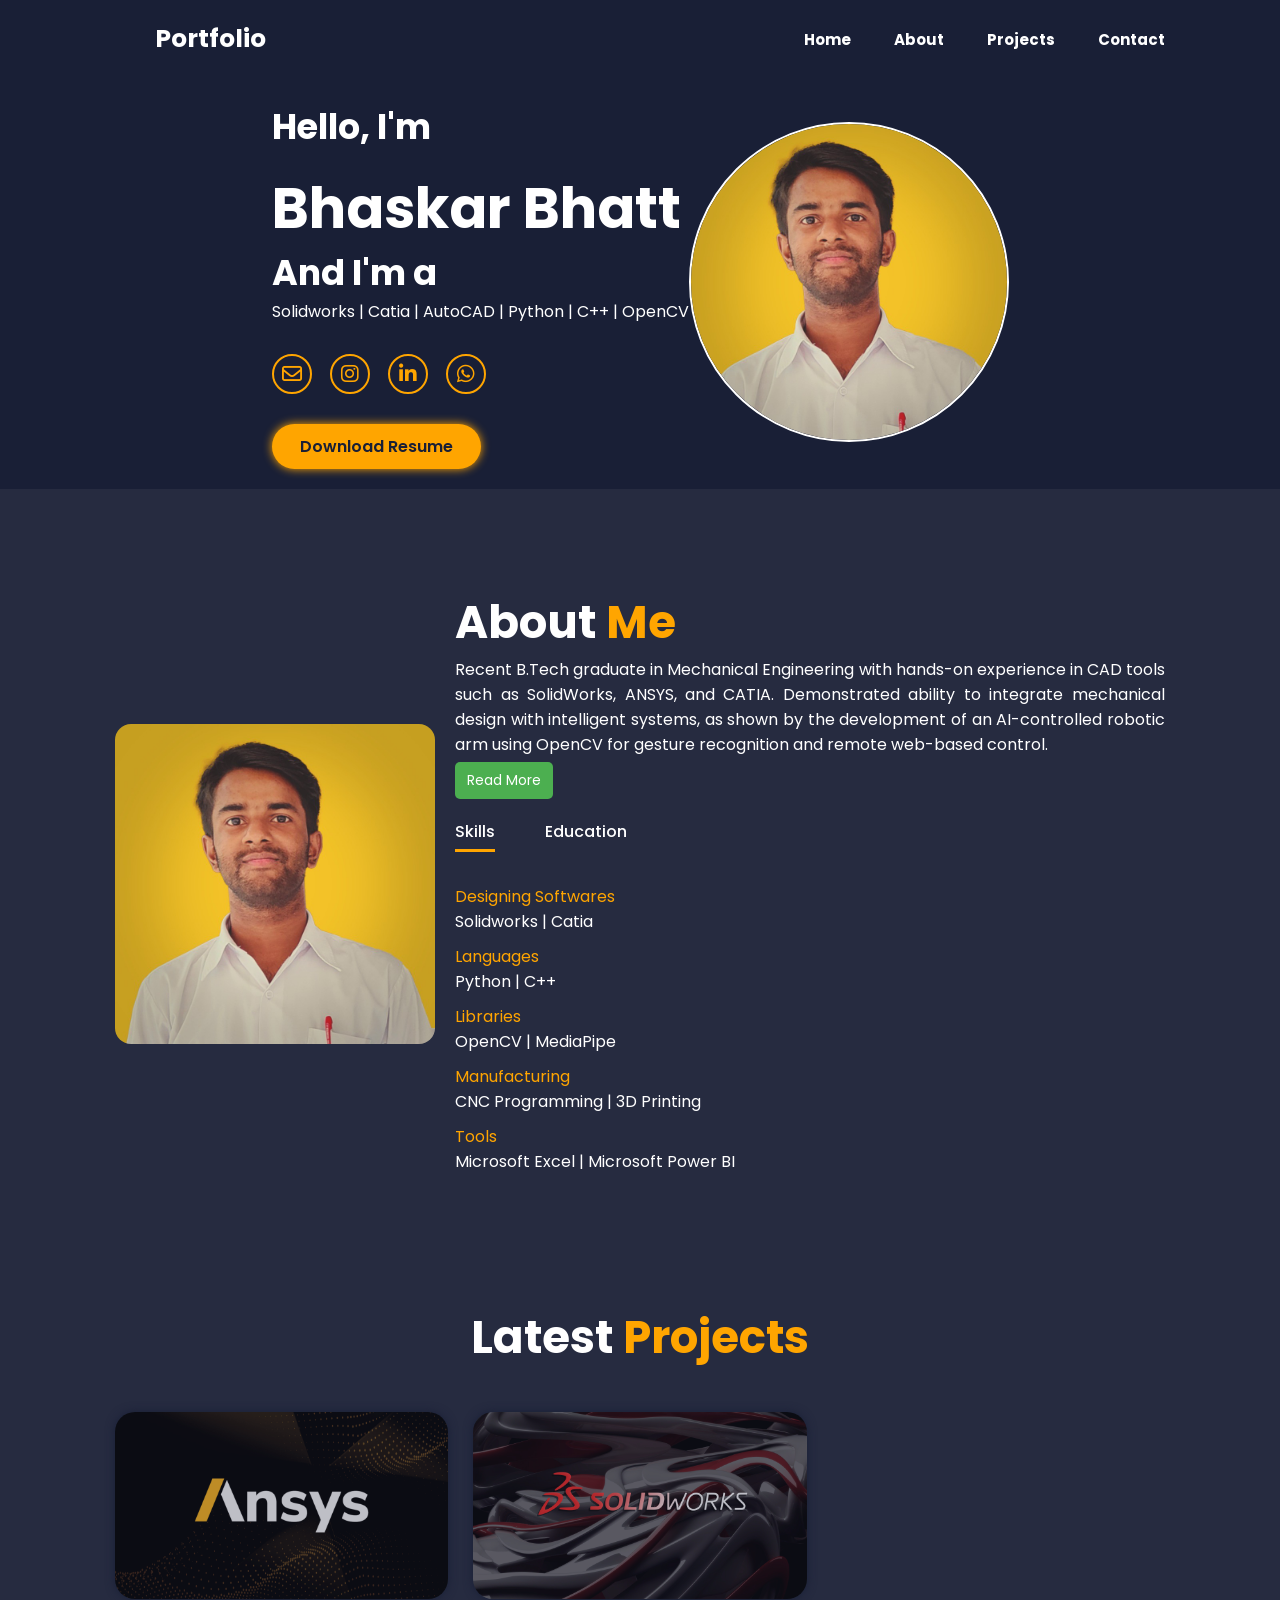
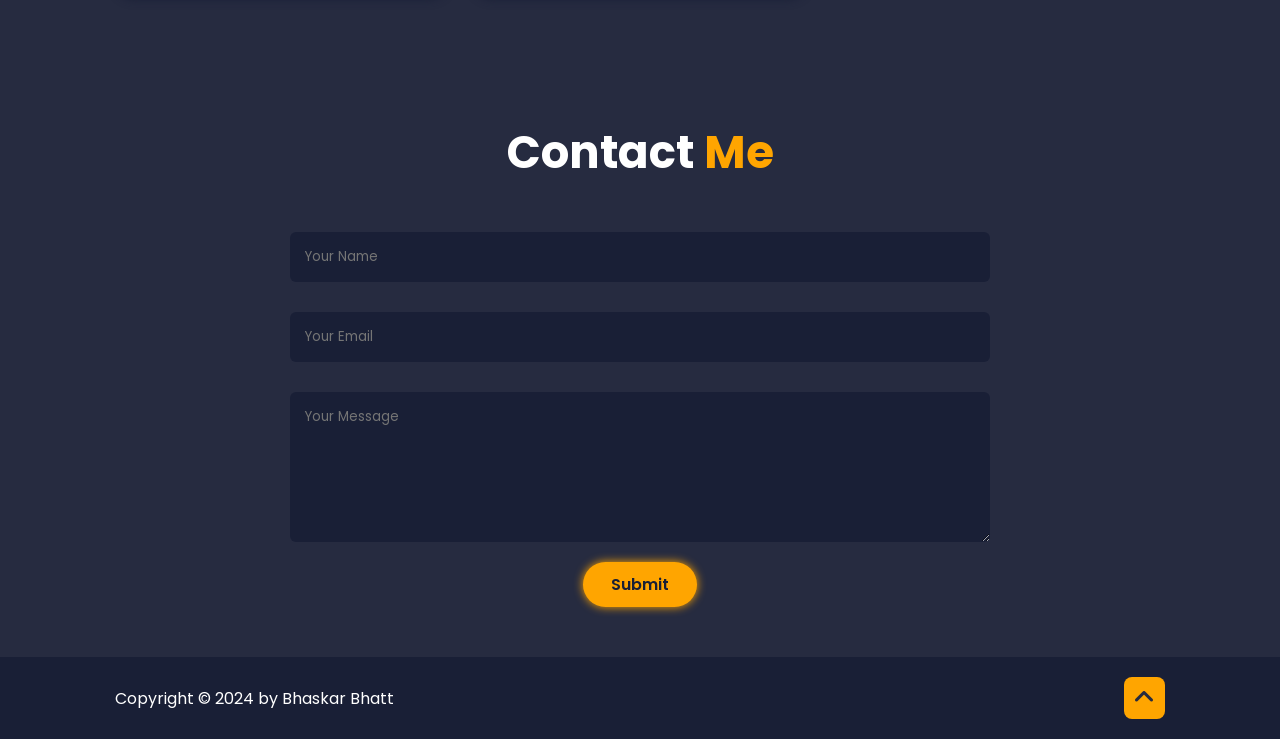
==== commit 1a35d64d: "index.html" ====
--- a/index.html
+++ b/index.html
@@ -115,7 +115,7 @@
     <section class="project" id="project">
       <h2 class="heading">Latest <span>Projects</span></h2>
       <div class="project-container">
-        <a href="Designing/Ansys/" target="_blank">
+        <a href="Portfolio/Designing/Ansys/" target="_blank">
           <div class="project-box">
             <img
               src="Images/2021-09-ansys-og.jpg"
@@ -130,7 +130,7 @@
             </div>
           </div>
         </a>
-        <a href="Designing/SolidWorks/">
+        <a href="Portfolio/Designing/SolidWorks/">
           <div class="project-box">
             <img
               src="Images/Soliworks.jpg"
@@ -145,7 +145,7 @@
             </div>
           </div>
         </a>
-        <a href="Designing/AutoCAD/">
+        <a href="Portfolio/Designing/AutoCAD/">
           <div class="project-box">
             <img
               src="https://media.istockphoto.com/id/1190108791/photo/female-automotive-engineer-uses-digital-tablet-with-augmented-reality-for-car-design-analysis.jpg?s=612x612&w=0&k=20&c=QG3xamro3N4dZBaH-IaAS3WqFBeznKHh7LEe8M3jLAI="
